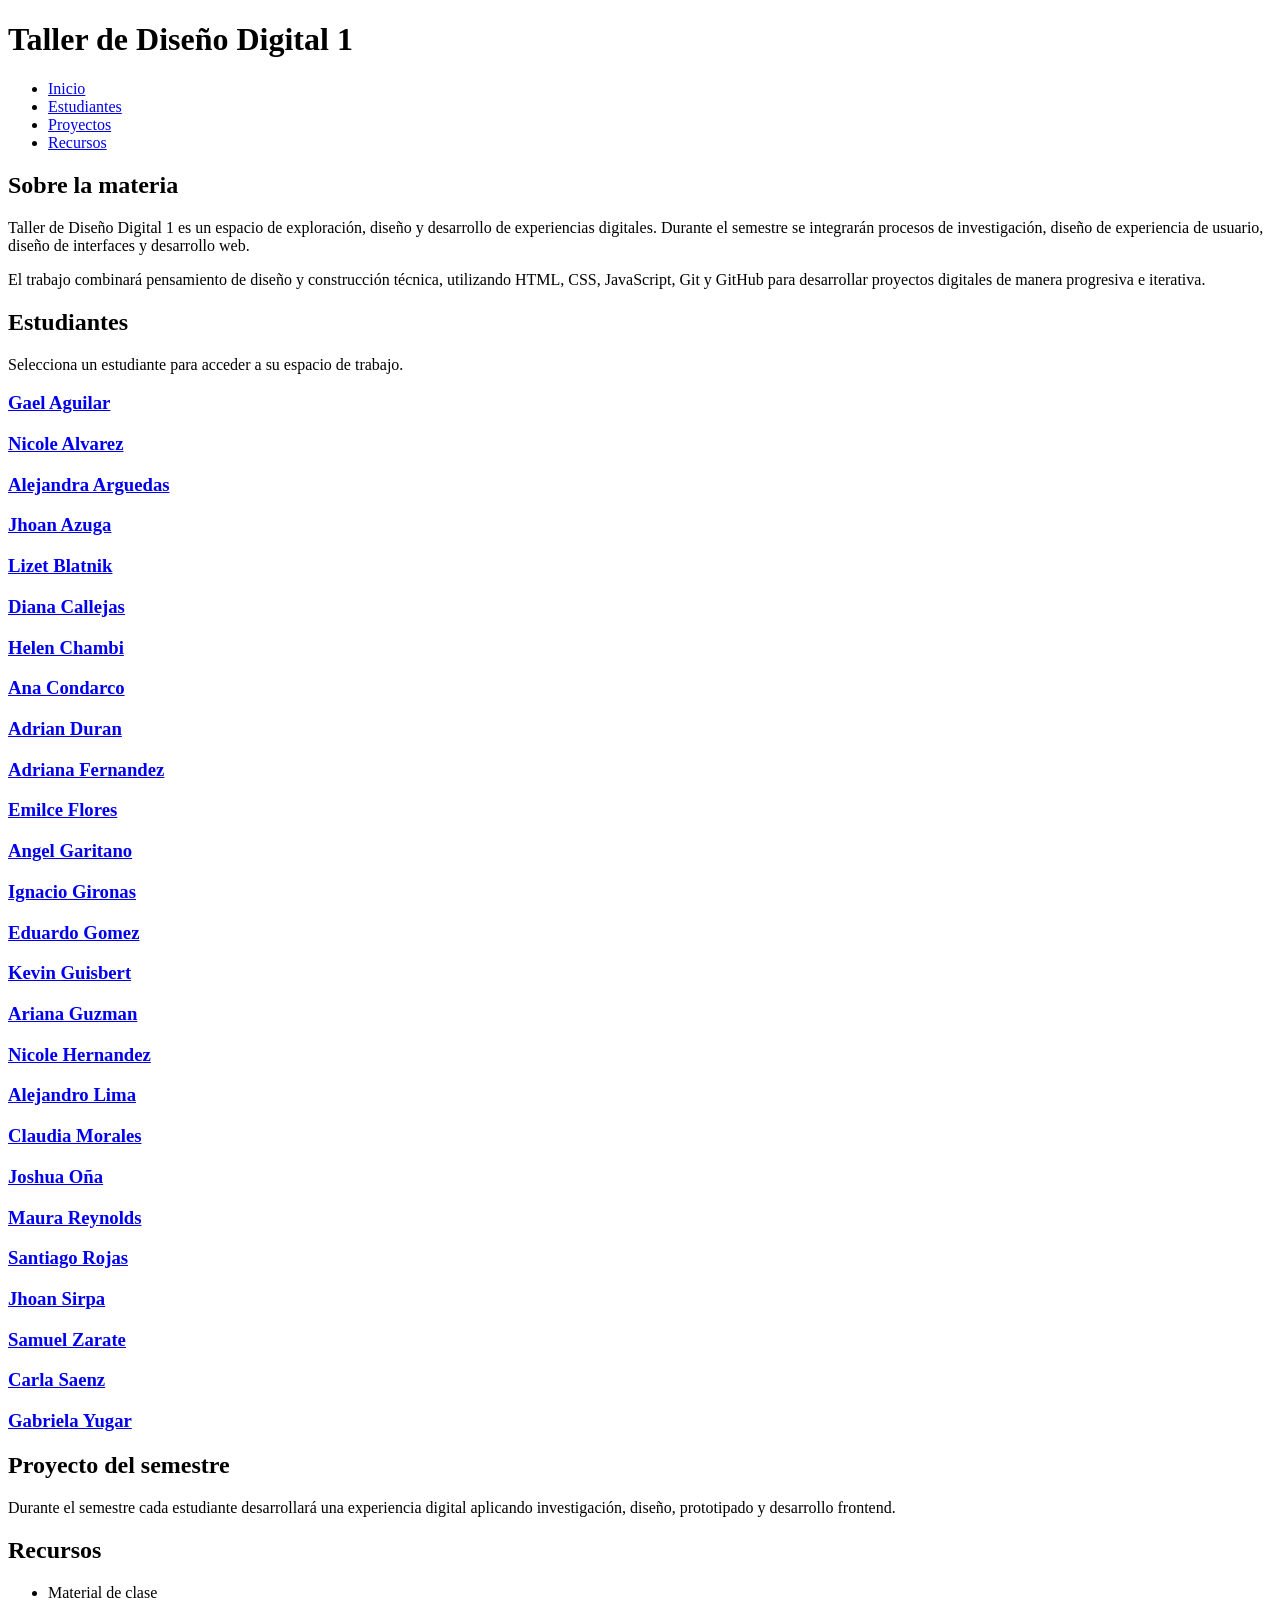
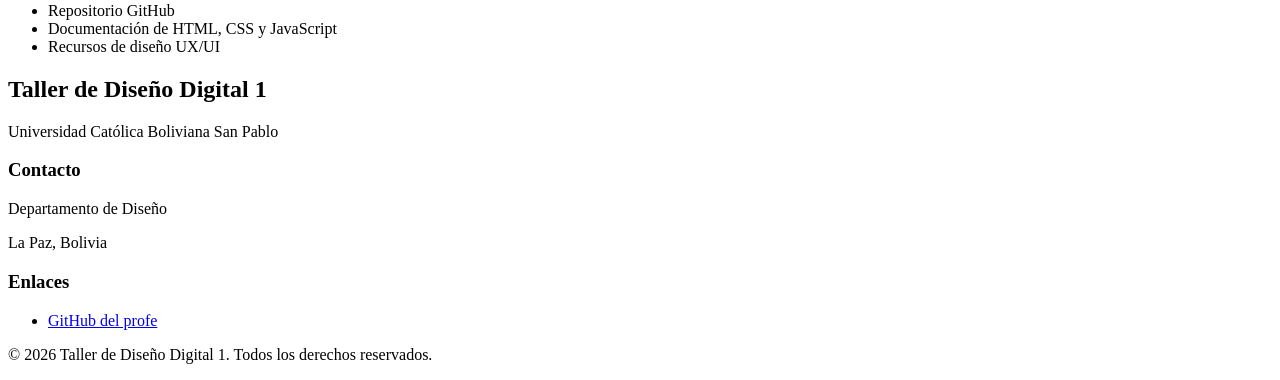
==== index.html @ ac5ebe34 "variables espaciales" ====
<!DOCTYPE html>
<html lang="es">

<head>
    <meta charset="UTF-8">
    <meta name="viewport" content="width=device-width, initial-scale=1.0">
    <title>Taller de Diseño Digital 1</title>
    <link rel="stylesheet" href="css/styles.css">
</head>

<body>

<div class="container">

    <!-- =====================================================
         CABECERA
    ====================================================== -->
    <header class="site-header">

        <h1>Taller de Diseño Digital 1</h1>
    <!-- =====================================================
         MENÚ PRINCIPAL
    ====================================================== -->
    <nav class="main-navigation" aria-label="Navegación principal">

        <ul class="main-menu">
            <li class="menu-item">
                <a href="#inicio">Inicio</a>
            </li>

           <li class="menu-item">
                <a href="#estudiantes">Estudiantes</a>
            </li>

            <li class="menu-item">
                <a href="#proyecto">Proyectos</a>
            </li>

            <li class="menu-item">
                <a href="#recursos">Recursos</a>
            </li>
        </ul>

    </nav>
    </header>

    <!-- =====================================================
         CONTENIDO PRINCIPAL
    ====================================================== -->
    <main class="main-content" id="inicio">


        <!-- =================================================
             DESCRIPCIÓN GENERAL DE LA MATERIA
        ================================================== -->
        <section class="course-description" id="materia">

            <header class="section-header">
                <h2>Sobre la materia</h2>
            </header>

            <div class="section-content">

                <p>
                    Taller de Diseño Digital 1 es un espacio de exploración,
                    diseño y desarrollo de experiencias digitales. Durante
                    el semestre se integrarán procesos de investigación,
                    diseño de experiencia de usuario, diseño de interfaces
                    y desarrollo web.
                </p>

                <p>
                    El trabajo combinará pensamiento de diseño y construcción
                    técnica, utilizando HTML, CSS, JavaScript, Git y GitHub
                    para desarrollar proyectos digitales de manera progresiva
                    e iterativa.
                </p>

            </div>

        </section>


        <!-- =================================================
             LISTA DE ESTUDIANTES
        ================================================== -->
        <section class="students-section" id="estudiantes">

            <header class="section-header">

                <h2>Estudiantes</h2>

                <p>
                    Selecciona un estudiante para acceder a su espacio de trabajo.
                </p>

            </header>


            <div class="students-grid">

                <!-- Estudiante -->
                <article class="student-card">
                    <a href="gael-aguilar/" class="student-link">
                        <h3>Gael Aguilar</h3>
                    </a>
                </article>

                <!-- Estudiante -->
                <article class="student-card">
                    <a href="nicole-alvarez/" class="student-link">
                        <h3>Nicole Alvarez</h3>
                    </a>
                </article>

                <!-- Estudiante -->
                <article class="student-card">
                    <a href="alejandra-arguedas/" class="student-link">
                        <h3>Alejandra Arguedas</h3>
                    </a>
                </article>

                <!-- Estudiante -->
                <article class="student-card">
                    <a href="jhoan-azuga/" class="student-link">
                        <h3>Jhoan Azuga</h3>
                    </a>
                </article>

                <!-- Estudiante -->
                <article class="student-card">
                    <a href="lizet-blatnik/" class="student-link">
                        <h3>Lizet Blatnik</h3>
                    </a>
                </article>

                <!-- Estudiante -->
                <article class="student-card">
                    <a href="diana-callejas/" class="student-link">
                        <h3>Diana Callejas</h3>
                    </a>
                </article>

                <!-- Estudiante -->
                <article class="student-card">
                    <a href="helen-chambi/" class="student-link">
                        <h3>Helen Chambi</h3>
                    </a>
                </article>

                <!-- Estudiante -->
                <article class="student-card">
                    <a href="ana-condarco/" class="student-link">
                        <h3>Ana Condarco</h3>
                    </a>
                </article>

                <!-- Estudiante -->
                <article class="student-card">
                    <a href="adrian-duran/" class="student-link">
                        <h3>Adrian Duran</h3>
                    </a>
                </article>

                <!-- Estudiante -->
                <article class="student-card">
                    <a href="adriana-fernandez/" class="student-link">
                        <h3>Adriana Fernandez</h3>
                    </a>
                </article>

                <!-- Estudiante -->
                <article class="student-card">
                    <a href="emilce-flores/" class="student-link">
                        <h3>Emilce Flores</h3>
                    </a>
                </article>

                <!-- Estudiante -->
                <article class="student-card">
                    <a href="angel-garitano/" class="student-link">
                        <h3>Angel Garitano</h3>
                    </a>
                </article>

                <!-- Estudiante -->
                <article class="student-card">
                    <a href="ignacio-gironas/" class="student-link">
                        <h3>Ignacio Gironas</h3>
                    </a>
                </article>

                <!-- Estudiante -->
                <article class="student-card">
                    <a href="eduardo-gomez/" class="student-link">
                        <h3>Eduardo Gomez</h3>
                    </a>
                </article>

                <!-- Estudiante -->
                <article class="student-card">
                    <a href="kevin-guisbert/" class="student-link">
                        <h3>Kevin Guisbert</h3>
                    </a>
                </article>

                <!-- Estudiante -->
                <article class="student-card">
                    <a href="ariana-guzman/" class="student-link">
                        <h3>Ariana Guzman</h3>
                    </a>
                </article>

                <!-- Estudiante -->
                <article class="student-card">
                    <a href="pages/estudiantes/nicole-hernandez/" class="student-link">
                        <h3>Nicole Hernandez</h3>
                    </a>
                </article>

                <!-- Estudiante -->
                <article class="student-card">
                    <a href="alejandro-lima/" class="student-link">
                        <h3>Alejandro Lima</h3>
                    </a>
                </article>

                <!-- Estudiante -->
                <article class="student-card">
                    <a href="claudia-morales/" class="student-link">
                        <h3>Claudia Morales</h3>
                    </a>
                </article>

                <!-- Estudiante -->
                <article class="student-card">
                    <a href="joshua-ona/" class="student-link">
                        <h3>Joshua Oña</h3>
                    </a>
                </article>

                <!-- Estudiante -->
                <article class="student-card">
                    <a href="maura-reynolds/" class="student-link">
                        <h3>Maura Reynolds</h3>
                    </a>
                </article>

                <!-- Estudiante -->
                <article class="student-card">
                    <a href="santiago-rojas/" class="student-link">
                        <h3>Santiago Rojas</h3>
                    </a>
                </article>

                <!-- Estudiante -->
                <article class="student-card">
                    <a href="jhoan-sirpa/" class="student-link">
                        <h3>Jhoan Sirpa</h3>
                    </a>
                </article>

                <!-- Estudiante -->
                <article class="student-card">
                    <a href="samuel-zarate/" class="student-link">
                        <h3>Samuel Zarate</h3>
                    </a>
                </article>

                <!-- Estudiante -->
                <article class="student-card">
                    <a href="carla-saenz/" class="student-link">
                        <h3>Carla Saenz</h3>
                    </a>
                </article>

                <!-- Estudiante -->
                <article class="student-card">
                    <a href="gabriela-yugar/" class="student-link">
                        <h3>Gabriela Yugar</h3>
                    </a>
                </article>

            </div>

        </section>


        <!-- =================================================
             INFORMACIÓN ADICIONAL
        ================================================== -->
        <section class="course-info" id="proyecto">

            <header class="section-header">
                <h2>Proyecto del semestre</h2>
            </header>

            <p>
                Durante el semestre cada estudiante desarrollará una
                experiencia digital aplicando investigación, diseño,
                prototipado y desarrollo frontend.
            </p>

        </section>


        <!-- =================================================
             RECURSOS
        ================================================== -->
        <section class="resources-section" id="recursos">

            <header class="section-header">
                <h2>Recursos</h2>
            </header>

            <ul class="resources-list">
                <li>Material de clase</li>
                <li>Repositorio GitHub</li>
                <li>Documentación de HTML, CSS y JavaScript</li>
                <li>Recursos de diseño UX/UI</li>
            </ul>

        </section>

    </main>


    <!-- =====================================================
         PIE DE PÁGINA
    ====================================================== -->
    <footer class="site-footer">

        <div class="footer-content">

            <section class="footer-info">
                <h2>Taller de Diseño Digital 1</h2>
                <p>
                    Universidad Católica Boliviana San Pablo
                </p>
            </section>

            <section class="footer-contact">
                <h3>Contacto</h3>
                <p>
                    Departamento de Diseño
                </p>
                <p>
                    La Paz, Bolivia
                </p>
            </section>

            <section class="footer-links">
                <h3>Enlaces</h3>

                <ul>
                    <li>
                        <a href="https://github.com/ernestomontellano-ucb">GitHub del profe</a>
                    </li>

                </ul>
            </section>

        </div>

        <div class="footer-bottom">
            <p>
                &copy; 2026 Taller de Diseño Digital 1. Todos los derechos reservados.
            </p>
        </div>

    </footer>

</div>

</body>

</html>
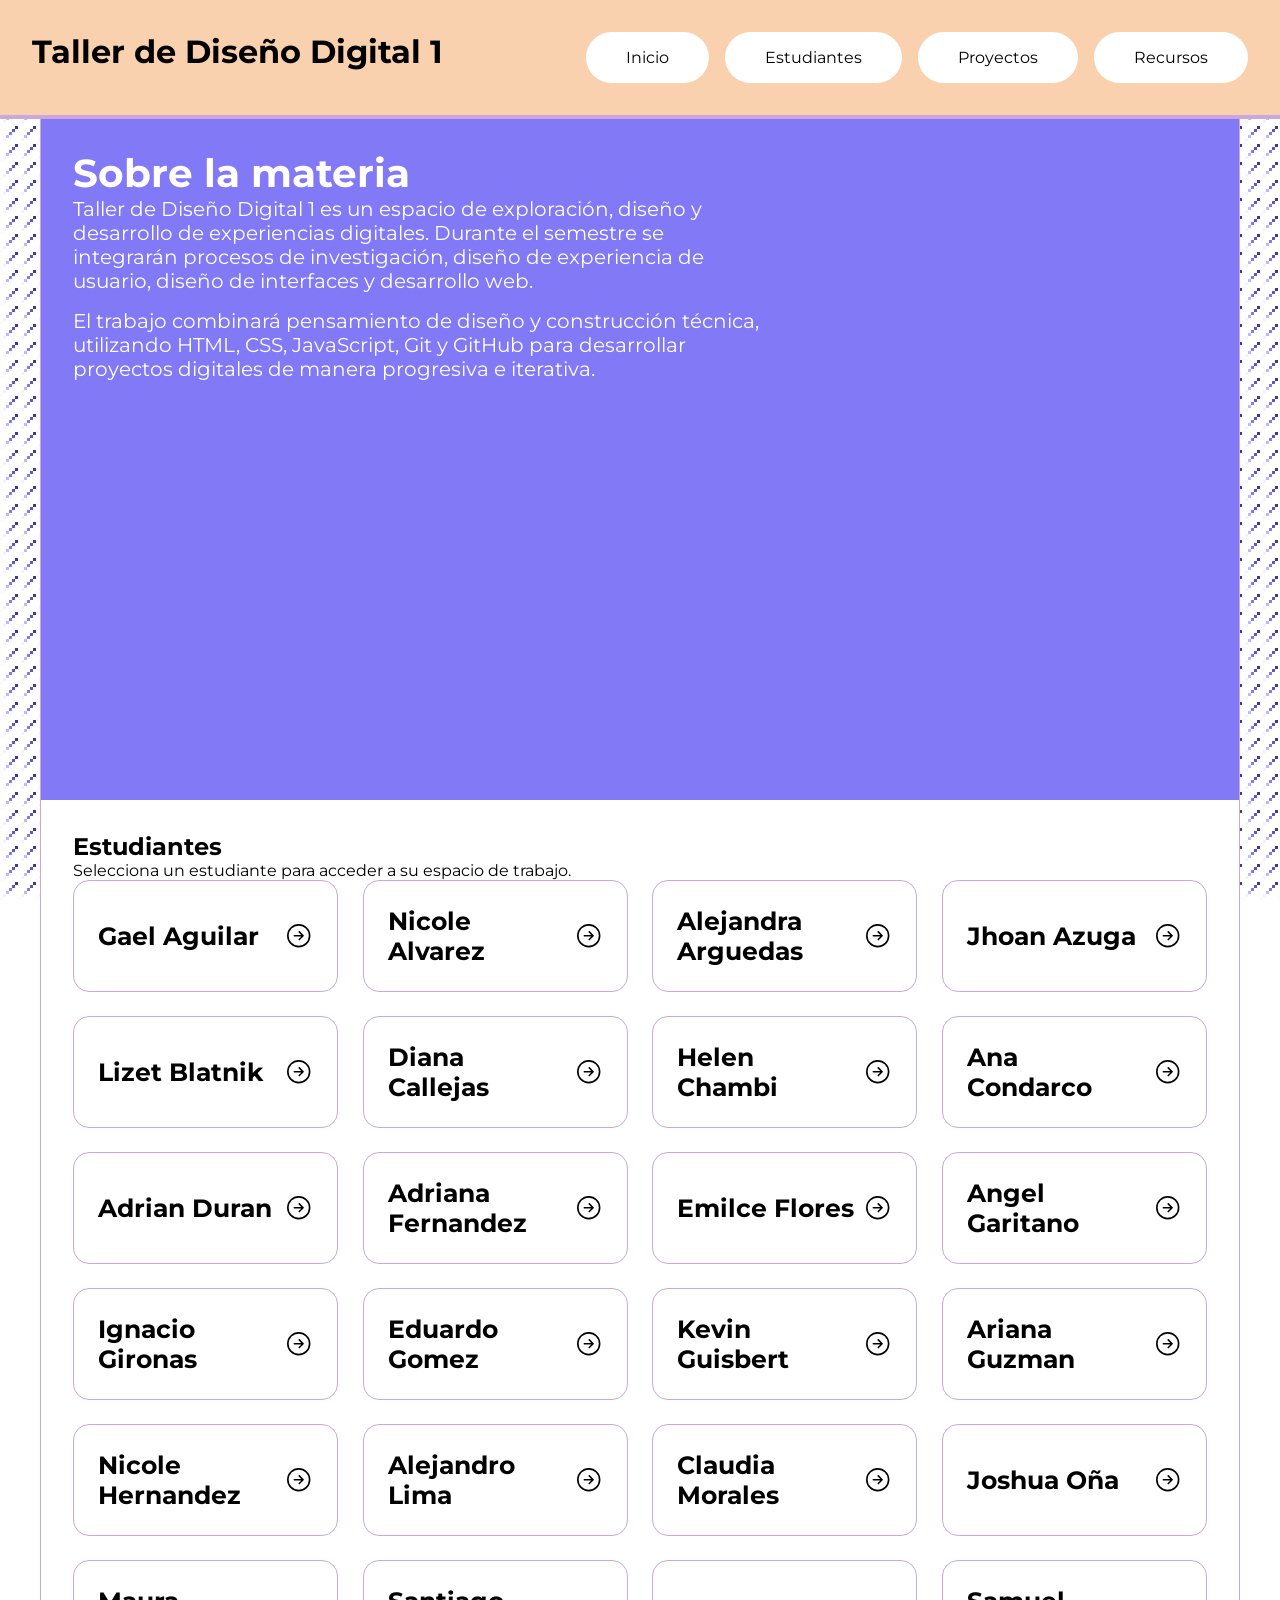
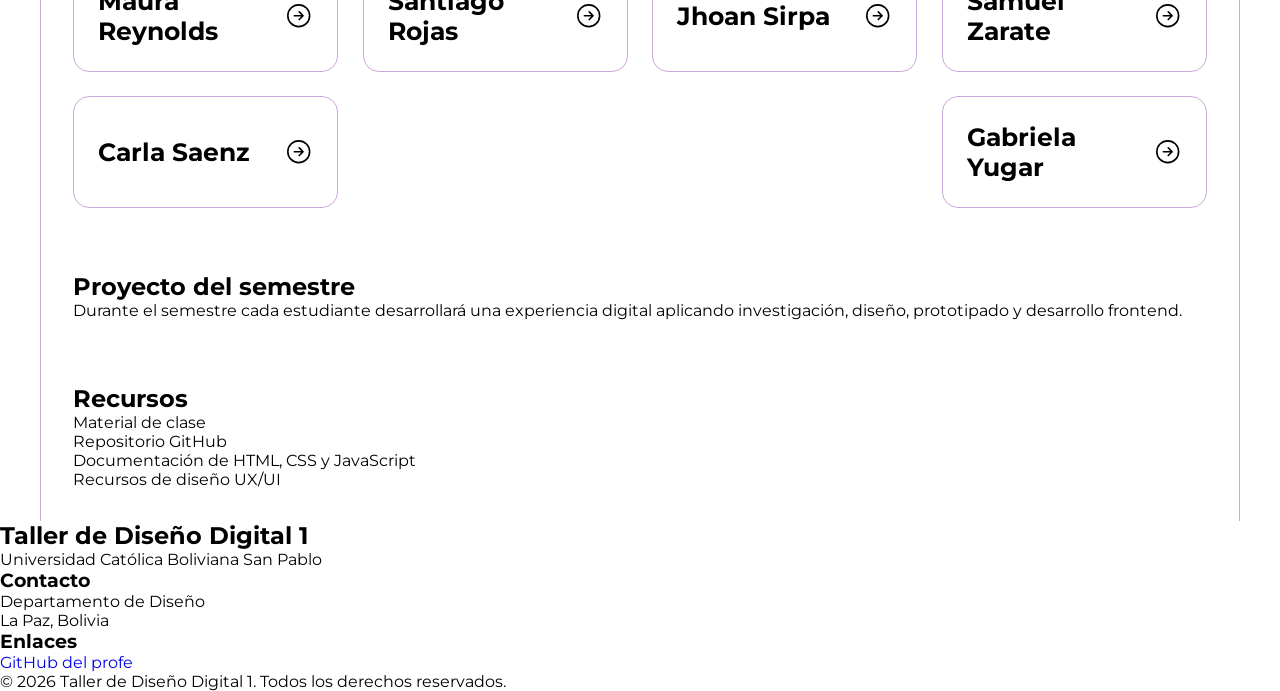
==== commit 0e5727fa: "Ya se encuentra finalizada la pagina personal" ====
--- a/index.html
+++ b/index.html
@@ -5,7 +5,7 @@
     <meta charset="UTF-8">
     <meta name="viewport" content="width=device-width, initial-scale=1.0">
     <title>Taller de Diseño Digital 1</title>
-    <link rel="stylesheet" href="css/styles.css">
+    <link rel="stylesheet" href="assets/css/styles.css">
 </head>
 
 <body>
--- a/assets/css/styles.css
+++ b/assets/css/styles.css
@@ -0,0 +1,148 @@
+@import url('https://fonts.googleapis.com/css2?family=Montserrat:ital@0;1&display=swap');
+/* Reset CSS */
+* {
+    margin: 0;
+    padding: 0;
+    box-sizing:border-box;
+    list-style: none;
+    text-decoration: none;
+}
+body{
+    font-family: var(--font_principal);
+}
+
+:root{
+    /*valiables de color*/
+    --bg__header: #FAD1AE; /*Variable reservada en la memoria del navegador*/
+    --stroke:#CBA7DB;
+    --primary:#8279F6;
+    --font_principal: "Montserrat", sans-serif;
+    --white:#FFFFFF;
+    --black:#000000;
+
+    /*valiables de tipografia*/
+    --font-principal: "Montserrat", sans-serif;
+    --title_M: 39px;
+    --body_L:20px;
+    --title_SM: 25px;
+
+    /*valiables SPACERS*/
+
+    --s8:8px;
+    --s16:16px;
+    --s24:24px;
+    --s32:32px;
+    --s40:40px;
+    --s48:48px;
+    --s56:56px;
+    --s64:64px;
+    --s72:72px;
+
+    /*valiables SEMANTICS*/
+
+    --nav-gap: var(--s16);
+    --btn-padding-x: var(--s40);
+    --btn-padding-y: var(--s16);
+   
+}
+
+.site-header{
+    background-color: var(--bg__header);
+    border-bottom: 4px solid var(--stroke);
+    padding: var(--s32);
+    display: flex;/*Convierte la cabecera en un contenedor flexible*/
+    justify-content: space-between;/*Alinea los elementos de la cabecera en horizontal y los separa con espacio entre ellos*/
+    position:fixed; /*Hace que la cabecera se mantenga fija en la parte superior de la pantalla al hacer scroll*/
+    top: 0;
+    left: 0; 
+    width: 100%; /*Hace que la cabecera ocupe todo el ancho de la pantalla*/
+
+}
+.site-header h1{
+    color: var(--black);
+}
+.site-header .main-navigation{}
+.site-header .main-navigation .main-menu{
+    display:flex;
+    gap: var(--nav-gap);
+}
+.site-header .main-navigation .main-menu .menu-item{}
+.site-header .main-navigation .main-menu .menu-item a{
+    background-color: var(--white);
+    padding: var(--btn-padding-y) var(--btn-padding-x);
+    display: inline-block;/*Convierte el enlace en un elemento de bloque en línea para que se pueda aplicar el padding y el background-color*/
+    color: var(--black);
+    border-radius: var(--s56);
+}
+.site-header .main-navigation .main-menu .menu-item a:hover{
+    background-color: var(--primary);
+    color: var(--white);
+}
+
+.main-content{
+    margin-top:117px; /*Agrega un margen superior para que el contenido no quede oculto detrás de la cabecera fija*/
+    background: url("../imagenes/fondo.png")repeat;
+    background-attachment: fixed;/*Hace que la imagen de fondo se mantenga fija mientras se hace scroll*/
+}
+.main-content section{
+     margin: 0 auto;
+     width: 1200px;
+     background-color: var(--white);
+     padding: var(--s32);
+     border-left: 1px solid var(--stroke);
+     border-right: 1px solid var(--stroke);
+}
+.main-content .course-description{
+    height: 683px;
+    background: var(--primary);
+    color: var(--white);
+    flex-direction: column;
+    justify-content: center;
+    gap: var(--s24);
+}
+.main-content .course-description h2{
+    font-size: var(--title_M);
+}
+.main-content .course-description div{
+    width: 688px;
+    font-size: var(--body_L);
+    display: flex;
+    flex-direction: column;
+    gap: var(--s16);
+
+}
+.students-grid{
+    display: flex;
+    flex-wrap: wrap;/*Permite que los elementos hijos se ajusten a la siguiente línea si no caben en la línea actual*/
+    gap: var(--s24);
+    justify-content: space-between;/*Alinea los elementos hijos en el centro del contenedor*/
+}
+
+.students-grid .student-card{
+    border: 1px solid var(--stroke);
+    border-radius: var(--s16);
+    overflow: hidden;/*Evita que el contenido del elemento se desborde fuera de sus límites*/
+}
+.students-grid .student-card a{
+    display: flex;/*Convierte el enlace en un contenedor flexible para poder alinear los elementos hijos en horizontal*/
+    width: 263px;
+    height: 110px;
+    padding: var(--s24);
+    color: var(--black);
+    transition: background 0.3s ease;/*Agrega una transición suave al cambiar el color de fondo del enlace*/
+    color: var(--black);
+    background: url("../imagenes/Vector.svg")no-repeat 213px center;/*Agrega una imagen de fondo al enlace y la posiciona a la derecha y centrada verticalmente*/
+    background-size: 24px 24px;/*Ajusta el tamaño de la imagen de fondo*/
+    display: flex;/*Convierte el enlace en un contenedor flexible para poder alinear los elementos hijos en horizontal*/
+    flex-direction: column;/*Alinea los elementos hijos en vertical*/
+    justify-content: center;
+}
+.students-grid .student-card a:hover{
+    background: var(--primary) url("../imagenes/Vector.svg")no-repeat 213px center;/*Agrega un color de fondo al enlace y mantiene la imagen de fondo*/
+}
+.students-grid .student-card h3{
+    font-size: var(--title_SM);
+    width: 179px;
+}
+
+
